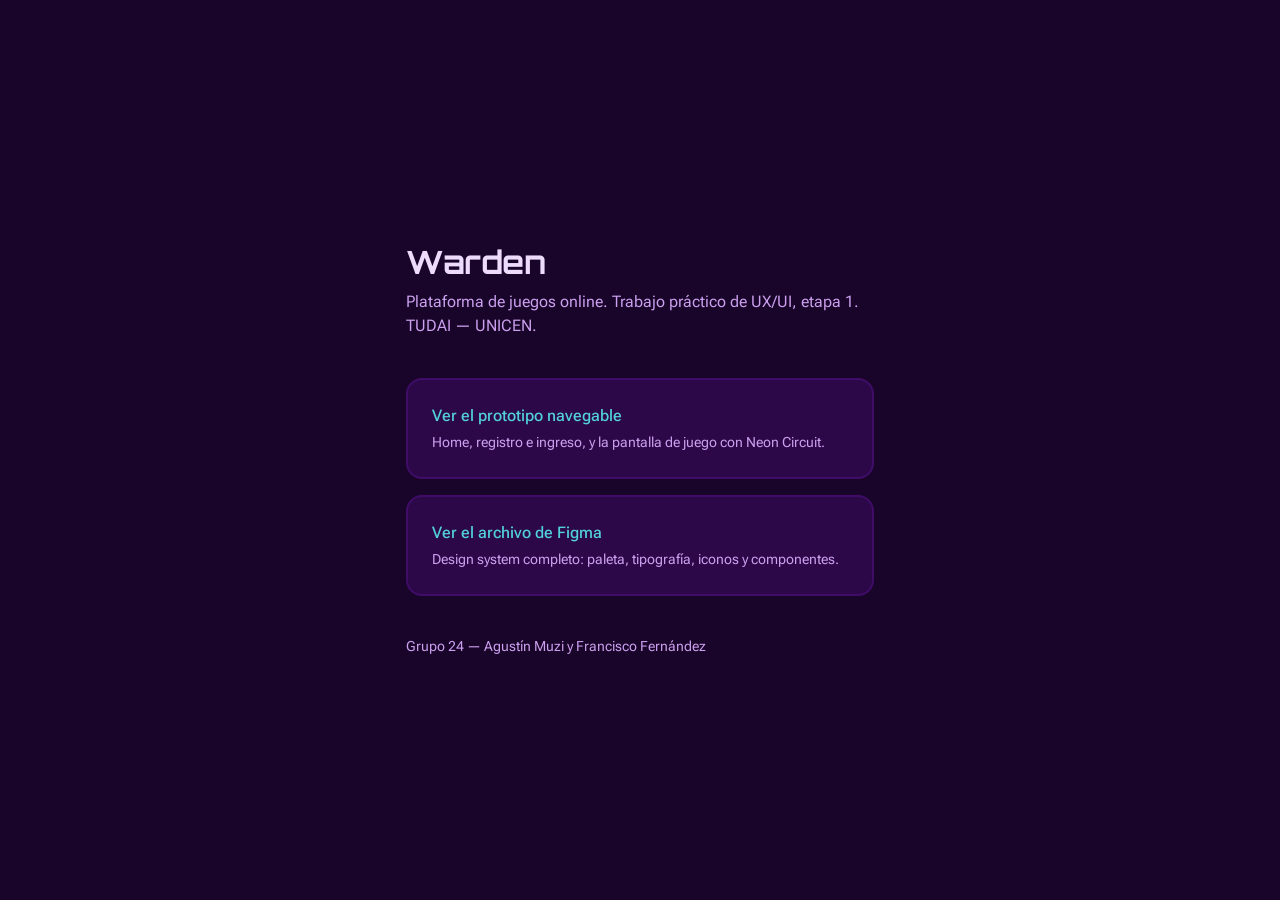
==== index.html @ 9fe7c32b "Copia tpe1/index.html a la raiz para GitHub Pages Co-Authored-By: Claude Sonnet 5 <noreply@anthropic" ====
<!DOCTYPE html>
<html lang="es-AR">
<head>
<meta charset="utf-8">
<meta name="viewport" content="width=device-width, initial-scale=1">
<title>Warden — TPE1 UX/UI</title>
<link rel="preconnect" href="https://fonts.googleapis.com">
<link rel="preconnect" href="https://fonts.gstatic.com" crossorigin>
<link href="https://fonts.googleapis.com/css2?family=Orbitron:wght@500;700&family=Roboto+Flex:wght@400;500&display=swap" rel="stylesheet">
<style>
  :root{
    --fondo:#19042A;
    --superficie:#2C0849;
    --borde:#3F0D68;
    --texto:#ECDBFA;
    --texto-suave:#CBA0EE;
    --acento:#52D1DC;
    --foco:#EEF434;
    --display:'Orbitron',sans-serif;
    --ui:'Roboto Flex',system-ui,sans-serif;
  }
  *{box-sizing:border-box}
  body{
    margin:0;
    min-height:100vh;
    display:grid;
    place-items:center;
    padding:32px;
    background:var(--fondo);
    color:var(--texto);
    font:400 16px/1.5 var(--ui);
  }
  main{width:100%;max-width:52ch}
  h1{
    font:700 32px/1.2 var(--display);
    margin:0 0 8px;
    color:var(--texto);
  }
  .materia{
    margin:0 0 40px;
    color:var(--texto-suave);
  }
  ul{list-style:none;margin:0;padding:0;display:grid;gap:16px}
  a{
    display:block;
    padding:24px;
    border:2px solid var(--borde);
    border-radius:16px;
    background:var(--superficie);
    color:var(--acento);
    text-decoration:none;
    font-weight:500;
  }
  a:hover{border-color:var(--acento)}
  a:focus-visible{outline:3px solid var(--foco);outline-offset:2px}
  a span{
    display:block;
    margin-top:4px;
    color:var(--texto-suave);
    font-weight:400;
    font-size:14px;
  }
  footer{margin-top:40px;color:var(--texto-suave);font-size:14px}
</style>
</head>
<body>
<main>
  <h1>Warden</h1>
  <p class="materia">Plataforma de juegos online. Trabajo práctico de UX/UI, etapa 1. TUDAI — UNICEN.</p>

  <ul>
    <li>
      <a href="https://www.figma.com/proto/SwopODf4aQVWWVlXS6gCKd/Warden-Games?node-id=278-2268&amp;p=f&amp;viewport=390%2C404%2C0.11&amp;t=MQoDbXRDUkZEEq2W-1&amp;scaling=min-zoom&amp;content-scaling=fixed&amp;starting-point-node-id=278%3A2268&amp;page-id=128%3A672">
        Ver el prototipo navegable
        <span>Home, registro e ingreso, y la pantalla de juego con Neon Circuit.</span>
      </a>
    </li>
    <li>
      <a href="https://www.figma.com/design/SwopODf4aQVWWVlXS6gCKd/Warden-Games?node-id=353-2659&amp;t=qwUYfj0TyeYM5DMA-1">
        Ver el archivo de Figma
        <span>Design system completo: paleta, tipografía, iconos y componentes.</span>
      </a>
    </li>
  </ul>

  <footer>Grupo 24 — Agustín Muzi y Francisco Fernández</footer>
</main>
</body>
</html>
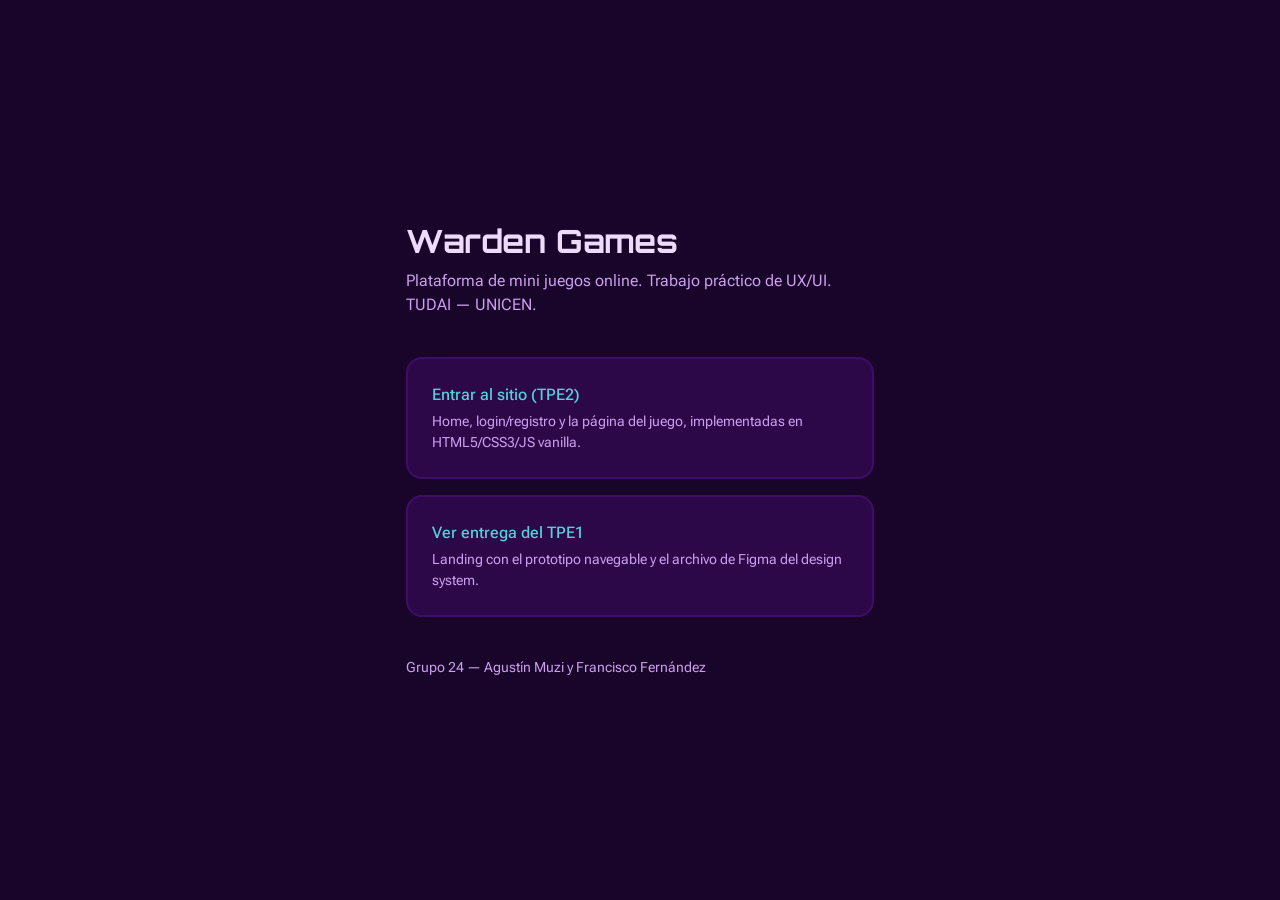
==== commit 5c08fa2b: "Arma la estructura base del TPE2 (Home, Login, Juego) Crea tp2/ con HTML semantico, CSS por capas (t" ====
--- a/index.html
+++ b/index.html
@@ -3,7 +3,7 @@
 <head>
 <meta charset="utf-8">
 <meta name="viewport" content="width=device-width, initial-scale=1">
-<title>Warden — TPE1 UX/UI</title>
+<title>Warden Games</title>
 <link rel="preconnect" href="https://fonts.googleapis.com">
 <link rel="preconnect" href="https://fonts.gstatic.com" crossorigin>
 <link href="https://fonts.googleapis.com/css2?family=Orbitron:wght@500;700&family=Roboto+Flex:wght@400;500&display=swap" rel="stylesheet">
@@ -65,20 +65,20 @@
 </head>
 <body>
 <main>
-  <h1>Warden</h1>
-  <p class="materia">Plataforma de juegos online. Trabajo práctico de UX/UI, etapa 1. TUDAI — UNICEN.</p>
+  <h1>Warden Games</h1>
+  <p class="materia">Plataforma de mini juegos online. Trabajo práctico de UX/UI. TUDAI — UNICEN.</p>
 
   <ul>
     <li>
-      <a href="https://www.figma.com/proto/SwopODf4aQVWWVlXS6gCKd/Warden-Games?node-id=278-2268&amp;p=f&amp;viewport=390%2C404%2C0.11&amp;t=MQoDbXRDUkZEEq2W-1&amp;scaling=min-zoom&amp;content-scaling=fixed&amp;starting-point-node-id=278%3A2268&amp;page-id=128%3A672">
-        Ver el prototipo navegable
-        <span>Home, registro e ingreso, y la pantalla de juego con Neon Circuit.</span>
+      <a href="./tp2/index.html">
+        Entrar al sitio (TPE2)
+        <span>Home, login/registro y la página del juego, implementadas en HTML5/CSS3/JS vanilla.</span>
       </a>
     </li>
     <li>
-      <a href="https://www.figma.com/design/SwopODf4aQVWWVlXS6gCKd/Warden-Games?node-id=353-2659&amp;t=qwUYfj0TyeYM5DMA-1">
-        Ver el archivo de Figma
-        <span>Design system completo: paleta, tipografía, iconos y componentes.</span>
+      <a href="./tpe1/index.html">
+        Ver entrega del TPE1
+        <span>Landing con el prototipo navegable y el archivo de Figma del design system.</span>
       </a>
     </li>
   </ul>
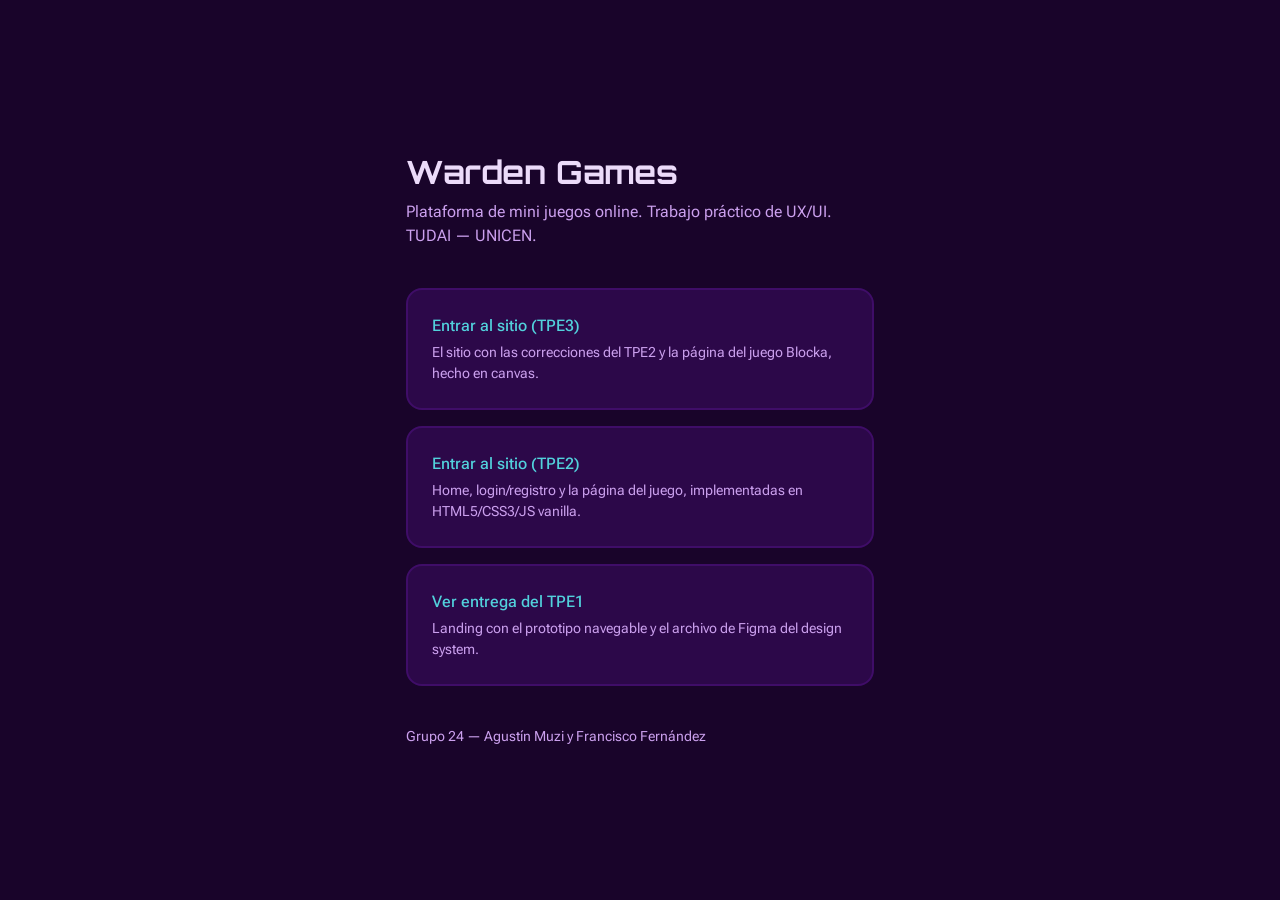
==== commit 0b1f5baf: "index: acceso a la entrega del TPE3" ====
--- a/index.html
+++ b/index.html
@@ -70,6 +70,12 @@
 
   <ul>
     <li>
+      <a href="./tp3/index.html">
+        Entrar al sitio (TPE3)
+        <span>El sitio con las correcciones del TPE2 y la página del juego Blocka, hecho en canvas.</span>
+      </a>
+    </li>
+    <li>
       <a href="./tp2/index.html">
         Entrar al sitio (TPE2)
         <span>Home, login/registro y la página del juego, implementadas en HTML5/CSS3/JS vanilla.</span>
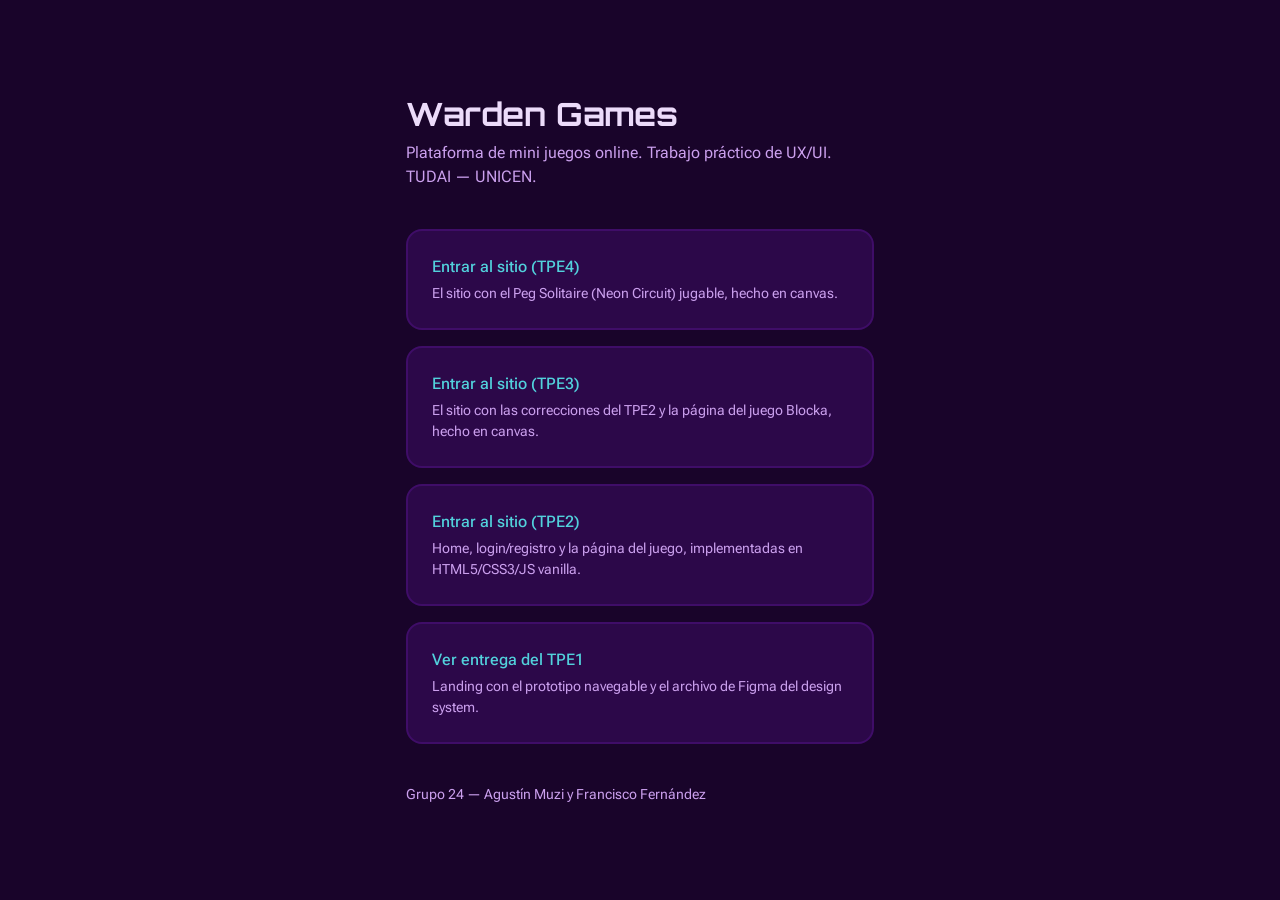
==== commit ac0a8dd9: "index: link al sitio del TPE4" ====
--- a/index.html
+++ b/index.html
@@ -70,6 +70,12 @@
 
   <ul>
     <li>
+      <a href="./tp4/index.html">
+        Entrar al sitio (TPE4)
+        <span>El sitio con el Peg Solitaire (Neon Circuit) jugable, hecho en canvas.</span>
+      </a>
+    </li>
+    <li>
       <a href="./tp3/index.html">
         Entrar al sitio (TPE3)
         <span>El sitio con las correcciones del TPE2 y la página del juego Blocka, hecho en canvas.</span>
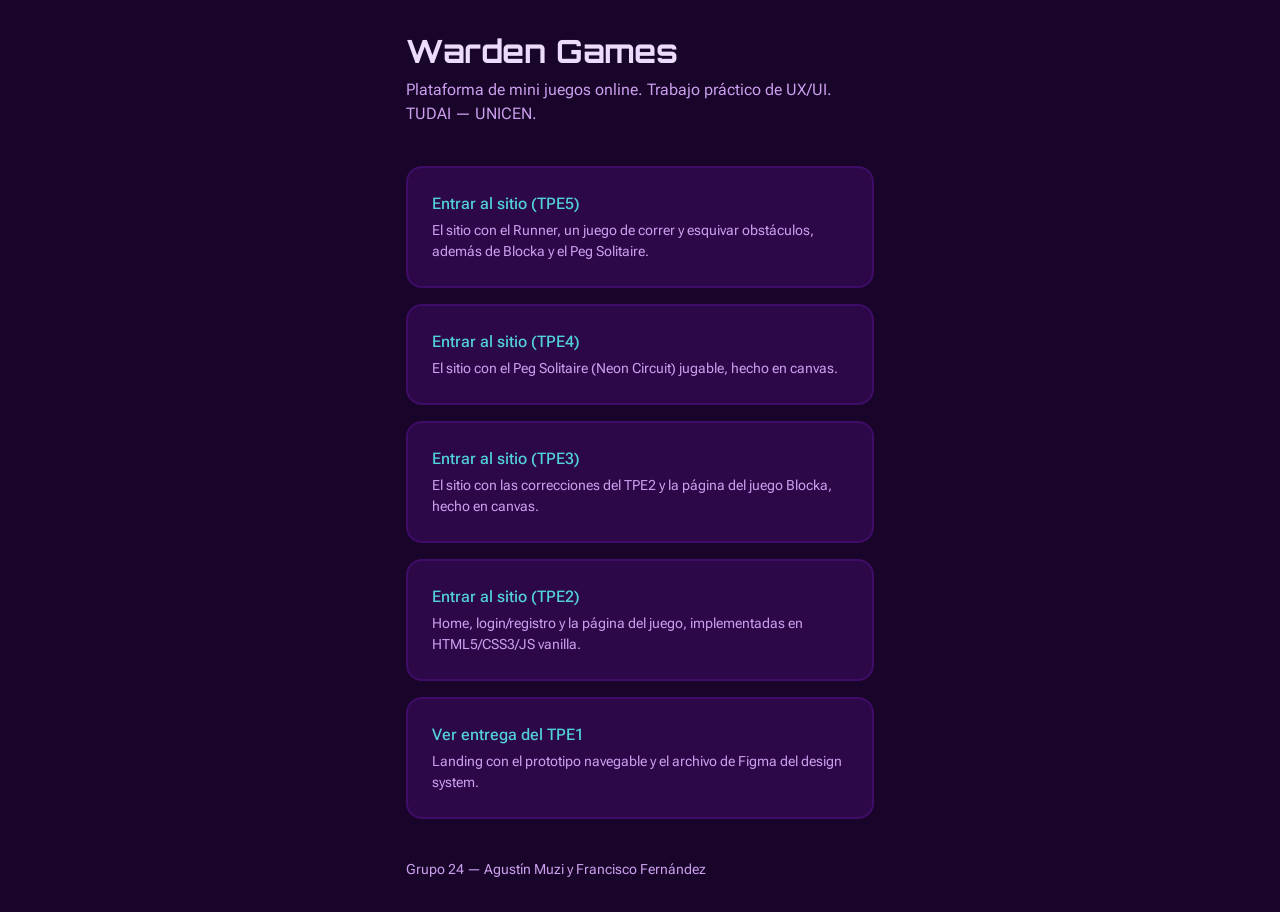
==== commit 3df38620: "index: link al TPE5 en la página raíz Co-Authored-By: Claude Sonnet 5.5 <noreply@anthropic.com>" ====
--- a/index.html
+++ b/index.html
@@ -70,6 +70,12 @@
 
   <ul>
     <li>
+      <a href="./tp5/index.html">
+        Entrar al sitio (TPE5)
+        <span>El sitio con el Runner, un juego de correr y esquivar obstáculos, además de Blocka y el Peg Solitaire.</span>
+      </a>
+    </li>
+    <li>
       <a href="./tp4/index.html">
         Entrar al sitio (TPE4)
         <span>El sitio con el Peg Solitaire (Neon Circuit) jugable, hecho en canvas.</span>
